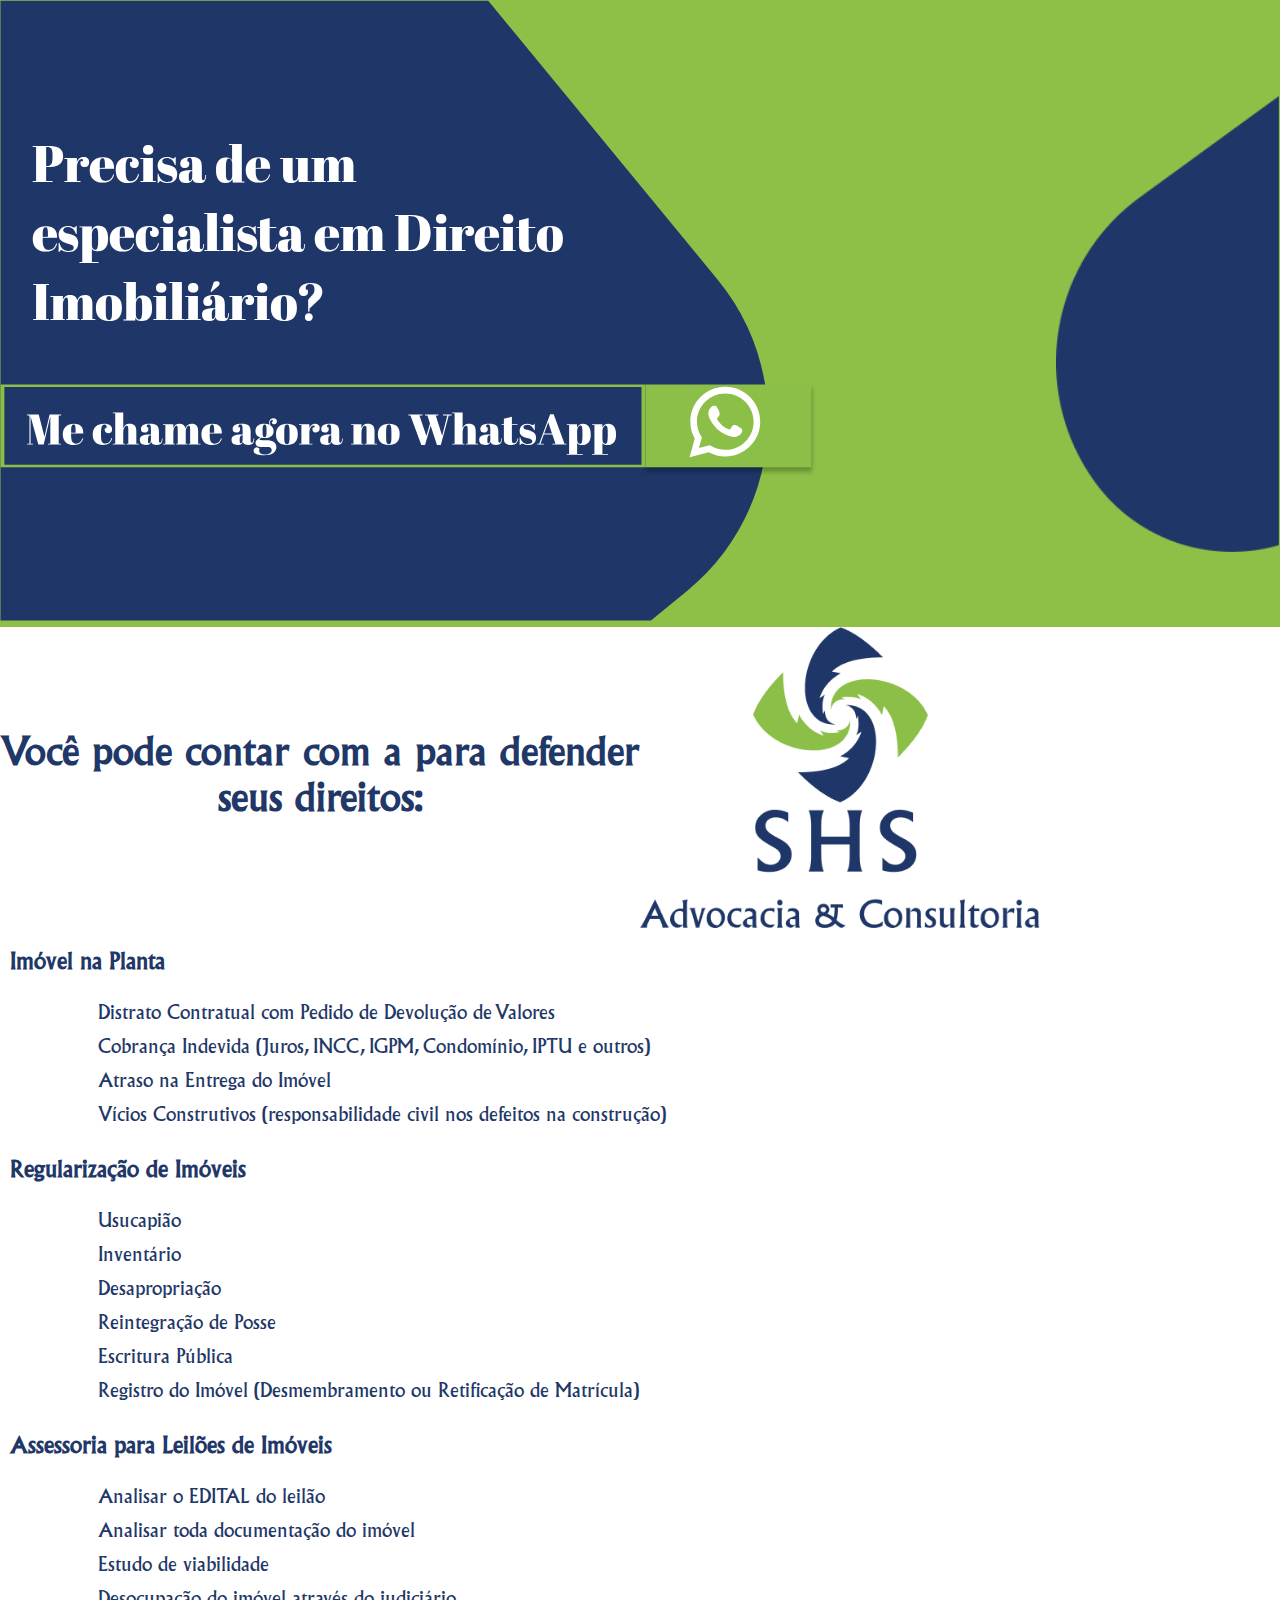
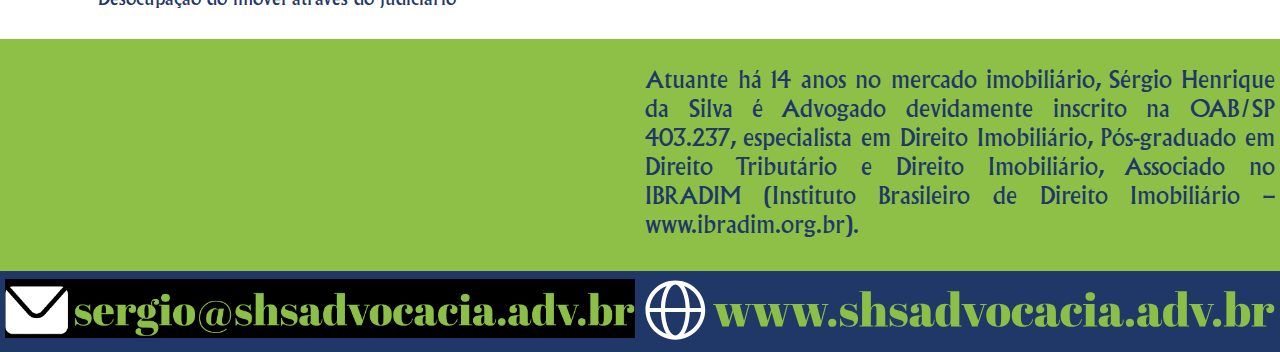
==== index.html @ df4e0ae2 "- colocando header vetorizado" ====
<!DOCTYPE html>
<html>
 <head>
  <meta charset="utf-8">
  <title> SHS ADVOCACIA &</title>
  <link rel="stylesheet" href="css/style.css">
 </head>
 <body>
    
       
    <!-- Cabeçalho Inicial  -->
    <div class="grid-container">

        <div class="header-top"></div>
        <div class="header-whatsapp"><a href='https://api.whatsapp.com/send?phone=5511972266100'> <img src="images/Zap-Completo.svg"></a></div>
        <div class="header-azul-esquerda"><img src="images/vec-azul-esquerda.svg"></div>
        
        <div class="header-azul-direita">
            <img src="images/azul-direita.png"></div> 
        <div class="text-header">Precisa de um
            especialista em
            Direito Imobiliário?</div>
        
    <!-- Titulo após cabeçalho inicial -->
        <div class="text-middle-heading">
            <h2 id="subtitle">Você pode contar com a para defender seus direitos:</h2>
        </div>

        <div class="logo-middle">        
            <img src="images\shs - logo vetorizada_Prancheta 1.png" alt="Ilustração logo" max-width="auto"  style="float:right"> 
        </div>

    <!-- Lista de Itens de Atendimento -->
        <div class="list-items">
                
            <h3>Imóvel na Planta</h3>
            <ul>
                <li> Distrato Contratual com Pedido de Devolução de Valores</li>
                <li>Cobrança Indevida (Juros, INCC, IGPM, Condomínio, IPTU e outros)</li>
                <li>Atraso na Entrega do Imóvel</li>
                <li>Vícios Construtivos (responsabilidade civil nos defeitos na construção)</li>
            </ul>
            
            <h3>Regularização de Imóveis</h3>
            <ul>
                <li>Usucapião</li>
                <li>Inventário</li>
                <li>Desapropriação</li>
                <li>Reintegração de Posse</li>
                <li>Escritura Pública</li>
                <li>Registro do Imóvel (Desmembramento ou Retificação de Matrícula)</li>
            </ul>
            <h3>Assessoria para Leilões de Imóveis</h3>
            <ul>
                <li>Analisar o EDITAL do leilão</li>
                <li>Analisar toda documentação do imóvel</li>
                <li>Estudo de viabilidade </li>
                <li>Desocupação do imóvel através do judiciário</li>        
            </ul>
        </div>

    <!-- Sobre o Advogado -->
        <div class="Bottom"></div>
            <div class="Bottom-image"> </div>
            <div class="Bottom-text"> <p id="hist">Atuante há 14 anos no mercado imobiliário, Sérgio Henrique da Silva é Advogado devidamente inscrito na OAB/SP 403.237, 
                especialista em Direito Imobiliário, Pós-graduado em Direito Tributário e Direito Imobiliário, Associado no IBRADIM 
                (Instituto Brasileiro de Direito Imobiliário – www.ibradim.org.br).</p>
            </div>
    <!-- Rodapé -->
        <div class="footer"></div>
        <div class="email"> <a href="mailto:sergio@shsadvocacia.adv.br">
            <img src="images/email.png" width="10px">
        </div></a>
        <div class="site"><a href="https://www.shsadvocacia.adv.br/">
            <img src="images/site.svg" >
        </div></a>
      </div>

</body>
</html>
---- css/style.css ----
@font-face {
  font-family: ALBERTUS;
  src: url(fonts/ALBERTUS-MT-STD.OTF);
}

@font-face {
  font-family: ABRIL;
  src: url(fonts/ABRILFATFACE-REGULAR.OTF);
}

body{
   font-family: ALBERTUS, ABRIL;
   margin: auto; 
    
}

#subtitle{
  flex-direction: row;
  text-align: center;
}

/* Configurações dos grids */

.grid-container {
    display: grid;
    grid-template-columns: 1fr 1fr 1fr 1fr;
    grid-template-rows:  fit-content(100%) fit-content(100%) 1fr fit-content(100%) 0.1fr;
    gap: 0px 0px;
}

/* Configurações Cabeçalho Inicial */
.header-top{
  grid-area: 1 / 1 / 2 / 5;
  background: rgb(142,192,72);
}
.header-azul-esquerda{
  grid-area: 1 / 1 / 2 / 4;
   width: 80%;;
}
.header-whatsapp{
  grid-area: 1 / 1 / 2 / 4;
  z-index: 1;
  padding-top: 40%; 
  width: 85%;
  

}
.header-azul-direita{
  grid-area: 1 / 4 / 2 / 5;
  width: 70%;
  padding-top: 30%;
  padding-left: 30%;
  
}

.text-header{ 
  grid-area: 1 / 1 / 2 / 3;
  align-items: top;
  padding-top:20%;
  padding-left:5%;
  width: 85%;
  display: grid;
  font-family: ABRIL;
  color:rgb(255, 255, 255);
  font-size: 4vw;
}

/* Inicio da parte central: Titulo e Logo */
.text-middle-heading{ 
  grid-area: 2 / 1 / 3 / 3;
  align-items: center;
  display: grid;
  color:rgb(31,56,104);
  font-size: 2vw;
}

.logo-middle{
  grid-area: 2 / 3 / 3 / 5;
  align-items: center;
  display: grid;
  justify-content: flex-end;
  width: 400px;
  }

/* Lista de Items  */
.list-items{
  grid-area:3 / 1 / 3 / 5;
  padding-left: 10px;
  color:rgb(31,56,104);
  font-size: 1.5vw;
}

 /*Colocando a logo como marcador */
 li {
  background: url(images/icon.svg) no-repeat left top;
  padding: 3px 0px 8px 10px;
  list-style: none;
  margin: 0;
  text-indent: 2em;

}

/* Parte sobre o advogado e foto  */
.Bottom{
  grid-area: 4 / 1 / 4 / 5;
  background: url(images/back-verde.svg); 
  background: rgb(142,192,72);
  max-width: 100%;
  height: auto;      
  -webkit-background-size: cover;
  -moz-background-size: cover;
  -o-background-size: cover;
  background-size: 100%;  
}
.Bottom-image {  
  grid-area: 4 / 1 / 4 /3;
  display: grid;
  background: url(images/foto-adv.jpg) no-repeat; 
  justify-content: center; 
  max-width: 100%;
  height:100%;      
  -webkit-background-size: contain;
  -moz-background-size: contain;
  -o-background-size: contain;
  background-size: contain;
  background-position: center;
}
.Bottom-text {
  grid-area: 4 / 3 / 4  / 5;
  padding: 5px; 
  font-size: 1.5rem;
  color:rgb(31,56,104);
  text-align:justify;
}
 /*Link para email e site */
 .footer{
    grid-area: 5 / 1 / 6 / 5;
    background:rgb(31,56,104);
 }

.email { 
  grid-area: 5 / 1 / 6 / 3; 
  background: url(images/back-azul.svg); 
  background:rgb(31,56,104);
  max-width: 100%;
  height: auto;      
  -webkit-background-size: cover;
  -moz-background-size: cover;
  -o-background-size: cover;
  background-size: 100%; 
  display: grid;
  align-items: center;
  padding: 5px;
}
.site { 
  grid-area: 5 / 3 / 6 / 5; 
  background: url(images/back-azul.svg); 
  background:rgb(31,56,104);
  max-width: 100%;
  height: auto;      
  -webkit-background-size: cover;
  -moz-background-size: cover;
  -o-background-size: cover;
  background-size: 100%; 
  display: grid;
  align-items: center;
  padding: 5px;
}

/* Demais estilhos */
p{
  flex-direction: column;
}

img{
  flex-direction: column;
  width: 100%;
  height: auto;  
}

/* Alguns testes  */

#title{
text-align: center;
text-decoration: underline;
}
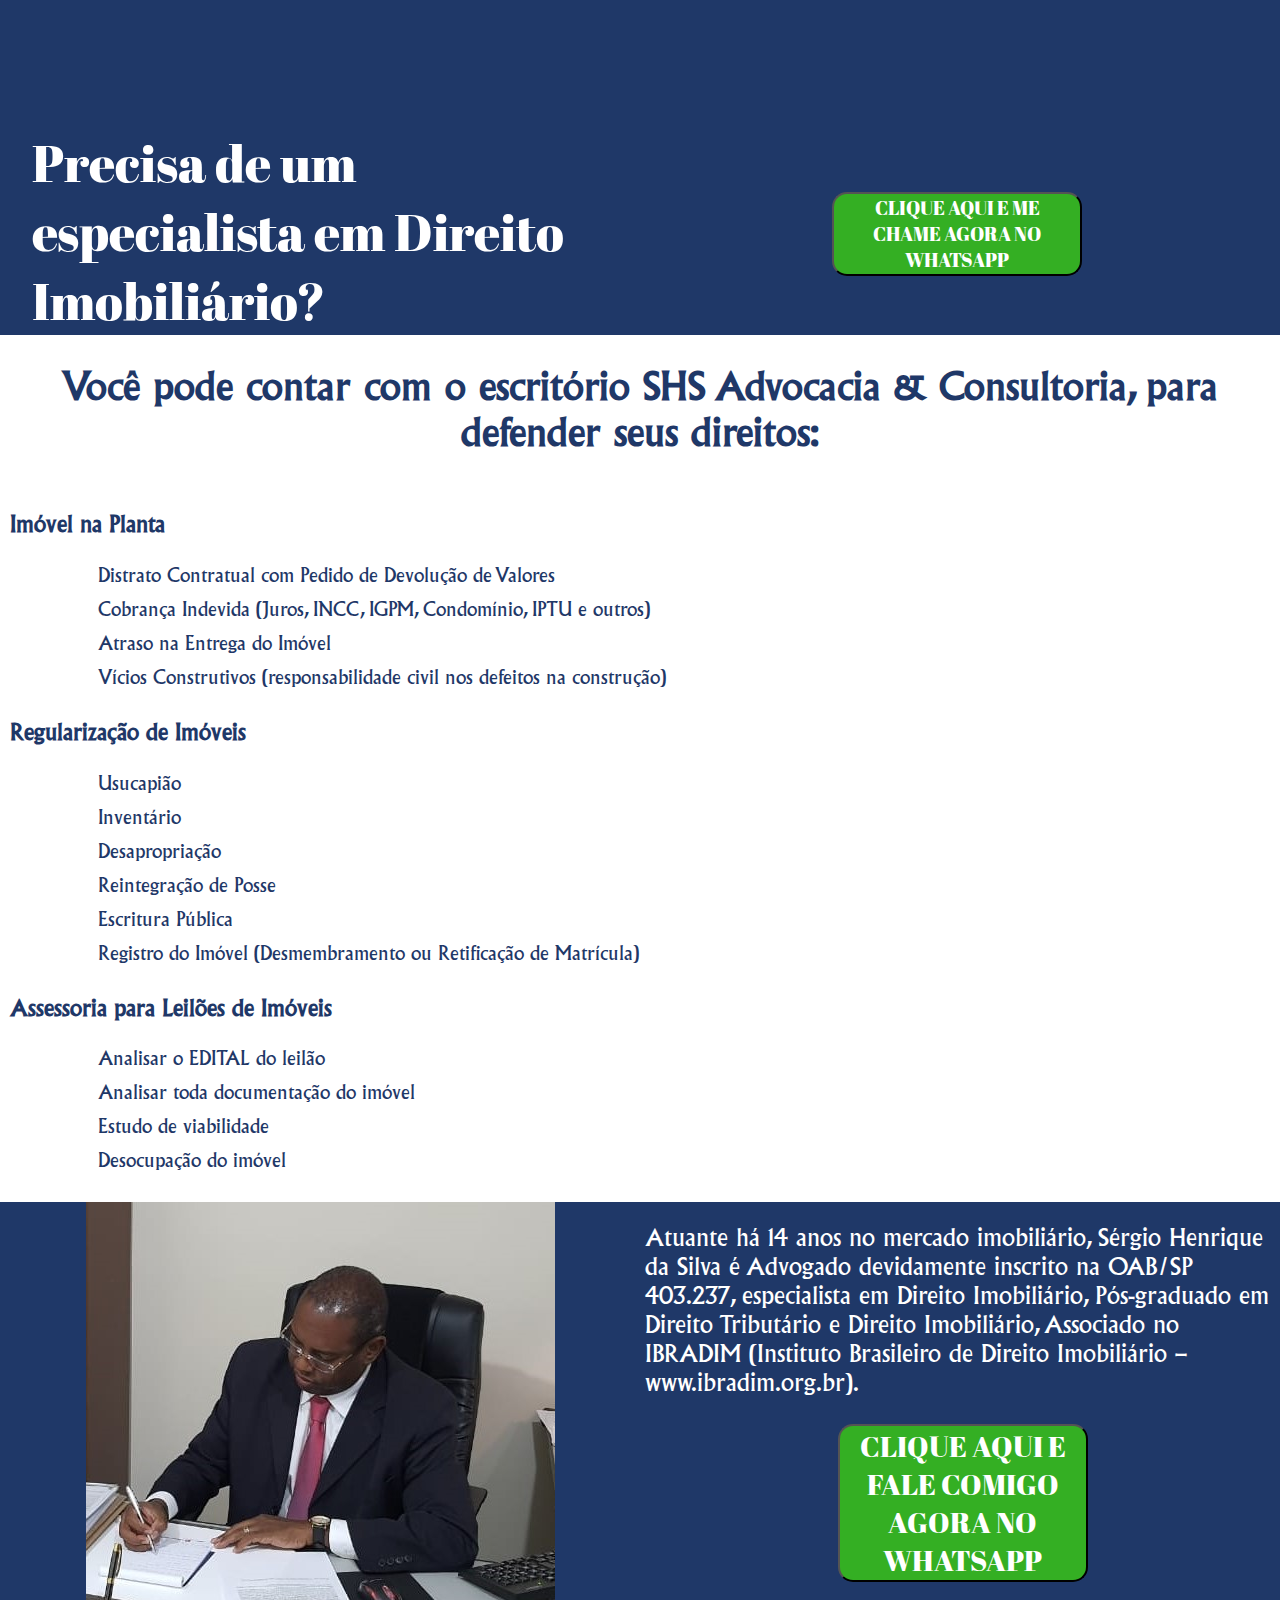
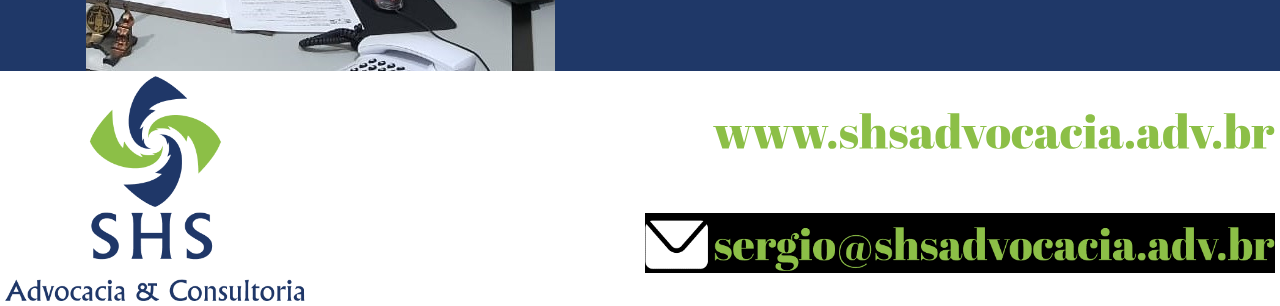
==== commit 4a131dd6: "- considerações cliente" ====
--- a/index.html
+++ b/index.html
@@ -12,22 +12,26 @@
     <div class="grid-container">
 
         <div class="header-top"></div>
-        <div class="header-whatsapp"><a href='https://api.whatsapp.com/send?phone=5511972266100'> <img src="images/Zap-Completo.svg"></a></div>
-        <div class="header-azul-esquerda"><img src="images/vec-azul-esquerda.svg"></div>
+        <div class="header-azul-direita"> 
+            <!-- <img src="images/Zap-Completo.svg"> -->
+            <button type="button" class="button" id="botaoWhatsapp" onclick="location.href='https://api.whatsapp.com/send?phone=5511972266100'"> 
+                CLIQUE AQUI E ME CHAME AGORA NO WHATSAPP </button>          
+        </div>
+        <!-- <div class="header-azul-esquerda"><img src="images/vec-azul-esquerda.svg"></div> -->
         
-        <div class="header-azul-direita">
-            <img src="images/azul-direita.png"></div> 
+        <!-- <div class="header-azul-direita">
+            <img src="images/azul-direita.png"></div>  -->
         <div class="text-header">Precisa de um
             especialista em
             Direito Imobiliário?</div>
         
     <!-- Titulo após cabeçalho inicial -->
         <div class="text-middle-heading">
-            <h2 id="subtitle">Você pode contar com a para defender seus direitos:</h2>
+            <h2 id="subtitle">Você pode contar com o escritório SHS Advocacia & Consultoria, para defender seus direitos: </h2>
         </div>
 
         <div class="logo-middle">        
-            <img src="images\shs - logo vetorizada_Prancheta 1.png" alt="Ilustração logo" max-width="auto"  style="float:right"> 
+            <!-- <img src="images\shs - logo vetorizada_Prancheta 1.png" alt="Ilustração logo" max-width="auto"  style="float:right">  -->
         </div>
 
     <!-- Lista de Itens de Atendimento -->
@@ -55,26 +59,35 @@
                 <li>Analisar o EDITAL do leilão</li>
                 <li>Analisar toda documentação do imóvel</li>
                 <li>Estudo de viabilidade </li>
-                <li>Desocupação do imóvel através do judiciário</li>        
+                <li>Desocupação do imóvel</li>        
             </ul>
         </div>
 
     <!-- Sobre o Advogado -->
         <div class="Bottom"></div>
-            <div class="Bottom-image"> </div>
+            <div class="Bottom-image"> <img src="images/foto-adv.jpg"></div>
+                
             <div class="Bottom-text"> <p id="hist">Atuante há 14 anos no mercado imobiliário, Sérgio Henrique da Silva é Advogado devidamente inscrito na OAB/SP 403.237, 
                 especialista em Direito Imobiliário, Pós-graduado em Direito Tributário e Direito Imobiliário, Associado no IBRADIM 
                 (Instituto Brasileiro de Direito Imobiliário – www.ibradim.org.br).</p>
+                <button type="button" class="button" id="botaoWhatsapp2" onclick="location.href='https://api.whatsapp.com/send?phone=5511972266100'"> 
+                    CLIQUE AQUI E FALE COMIGO AGORA NO WHATSAPP </button> 
+            
             </div>
     <!-- Rodapé -->
         <div class="footer"></div>
-        <div class="email"> <a href="mailto:sergio@shsadvocacia.adv.br">
-            <img src="images/email.png" width="10px">
-        </div></a>
+        <div class="email"> <img src="images\shs - logo vetorizada_Prancheta 1.png" alt="Ilustração logo" max-width="200px"  style="float:right"> 
+        </div>
         <div class="site"><a href="https://www.shsadvocacia.adv.br/">
-            <img src="images/site.svg" >
-        </div></a>
+            <img src="images/site.svg" backgroud="rgb(0,0,0)" ></a>
+            <a href="mailto:sergio@shsadvocacia.adv.br">
+                <img src="images/email.png" width="10px">
+            </div></a> 
+        </div>
       </div>
 
 </body>
 </html>
+<!-- <div class="email"> <a href="mailto:sergio@shsadvocacia.adv.br">
+    <img src="images/email.png" width="10px">
+</div></a> -->--- a/css/style.css
+++ b/css/style.css
@@ -31,7 +31,7 @@
 /* Configurações Cabeçalho Inicial */
 .header-top{
   grid-area: 1 / 1 / 2 / 5;
-  background: rgb(142,192,72);
+  background: rgb(31,56,104);
 }
 .header-azul-esquerda{
   grid-area: 1 / 1 / 2 / 4;
@@ -42,11 +42,11 @@
   z-index: 1;
   padding-top: 40%; 
   width: 85%;
-  
-
-}
+
+}
+
 .header-azul-direita{
-  grid-area: 1 / 4 / 2 / 5;
+  grid-area: 1 / 3 / 2 / 5;
   width: 70%;
   padding-top: 30%;
   padding-left: 30%;
@@ -67,20 +67,20 @@
 
 /* Inicio da parte central: Titulo e Logo */
 .text-middle-heading{ 
-  grid-area: 2 / 1 / 3 / 3;
+  grid-area: 2 / 1 / 3 / 5;
   align-items: center;
   display: grid;
   color:rgb(31,56,104);
   font-size: 2vw;
 }
 
-.logo-middle{
+/* .logo-middle{
   grid-area: 2 / 3 / 3 / 5;
   align-items: center;
   display: grid;
   justify-content: flex-end;
   width: 400px;
-  }
+  } */
 
 /* Lista de Items  */
 .list-items{
@@ -103,8 +103,8 @@
 /* Parte sobre o advogado e foto  */
 .Bottom{
   grid-area: 4 / 1 / 4 / 5;
-  background: url(images/back-verde.svg); 
-  background: rgb(142,192,72);
+  /* background: url(images/back-verde.svg);  */
+  background: rgb(31,56,104);
   max-width: 100%;
   height: auto;      
   -webkit-background-size: cover;
@@ -113,35 +113,50 @@
   background-size: 100%;  
 }
 .Bottom-image {  
-  grid-area: 4 / 1 / 4 /3;
-  display: grid;
-  background: url(images/foto-adv.jpg) no-repeat; 
-  justify-content: center; 
+  grid-area: 4 / 1 / 4 / 3;
+  display: grid;
+  /* background: url(images/foto-adv.jpg) no-repeat;  */
+  justify-content: center;
+  align-items: center; 
   max-width: 100%;
   height:100%;      
-  -webkit-background-size: contain;
+  /* -webkit-background-size: contain;
   -moz-background-size: contain;
   -o-background-size: contain;
   background-size: contain;
-  background-position: center;
+  background-position: center; */
 }
 .Bottom-text {
   grid-area: 4 / 3 / 4  / 5;
-  padding: 5px; 
+  padding-left: 5px; 
   font-size: 1.5rem;
-  color:rgb(31,56,104);
-  text-align:justify;
+  color:rgb(255, 255, 255);
+  text-align:center;
 }
  /*Link para email e site */
  .footer{
     grid-area: 5 / 1 / 6 / 5;
-    background:rgb(31,56,104);
+    background:rgb(255,255,255);
  }
 
 .email { 
   grid-area: 5 / 1 / 6 / 3; 
   background: url(images/back-azul.svg); 
-  background:rgb(31,56,104);
+  background:rgb(255, 255, 255);
+  width: 300px;
+  height: auto;      
+  -webkit-background-size: cover;
+  -moz-background-size: cover;
+  -o-background-size: cover;
+  background-size: 100%; 
+  display: grid;
+  align-items: center;
+  padding: 5px;
+}
+.site { 
+  grid-area: 5 / 3 / 6 / 5; 
+  background: url(images/back-azul.svg); 
+  background:rgb(255, 255, 255);
   max-width: 100%;
   height: auto;      
   -webkit-background-size: cover;
@@ -152,24 +167,11 @@
   align-items: center;
   padding: 5px;
 }
-.site { 
-  grid-area: 5 / 3 / 6 / 5; 
-  background: url(images/back-azul.svg); 
-  background:rgb(31,56,104);
-  max-width: 100%;
-  height: auto;      
-  -webkit-background-size: cover;
-  -moz-background-size: cover;
-  -o-background-size: cover;
-  background-size: 100%; 
-  display: grid;
-  align-items: center;
-  padding: 5px;
-}
 
 /* Demais estilhos */
 p{
   flex-direction: column;
+  text-align:left;
 }
 
 img{
@@ -178,6 +180,34 @@
   height: auto;  
 }
 
+#botaoWhatsapp{
+  background-color: rgb(52,175,35);
+  color: white;
+  border-radius: 15px;
+  width: 250px;
+  font-family: ABRIL;
+  font-size: larger;
+}
+
+.botaoWhatsapp:hover {
+  box-shadow: 0 12px 16px 0 rgba(0,0,0,0.24), 0 17px 50px 0 rgba(0,0,0,0.19);
+}
+
+#botaoWhatsapp2{
+  background-color: rgb(52,175,35);
+  color: white;
+  border-radius: 15px;
+  width: 250px;
+  font-family: ABRIL;
+  font-size: larger;
+  align-items: center;
+  justify-content: center;
+
+}
+
+.botaoWhatsapp2:hover {
+  box-shadow: 0 12px 16px 0 rgba(0,0,0,0.24), 0 17px 50px 0 rgba(0,0,0,0.19);
+}
 /* Alguns testes  */
 
 #title{
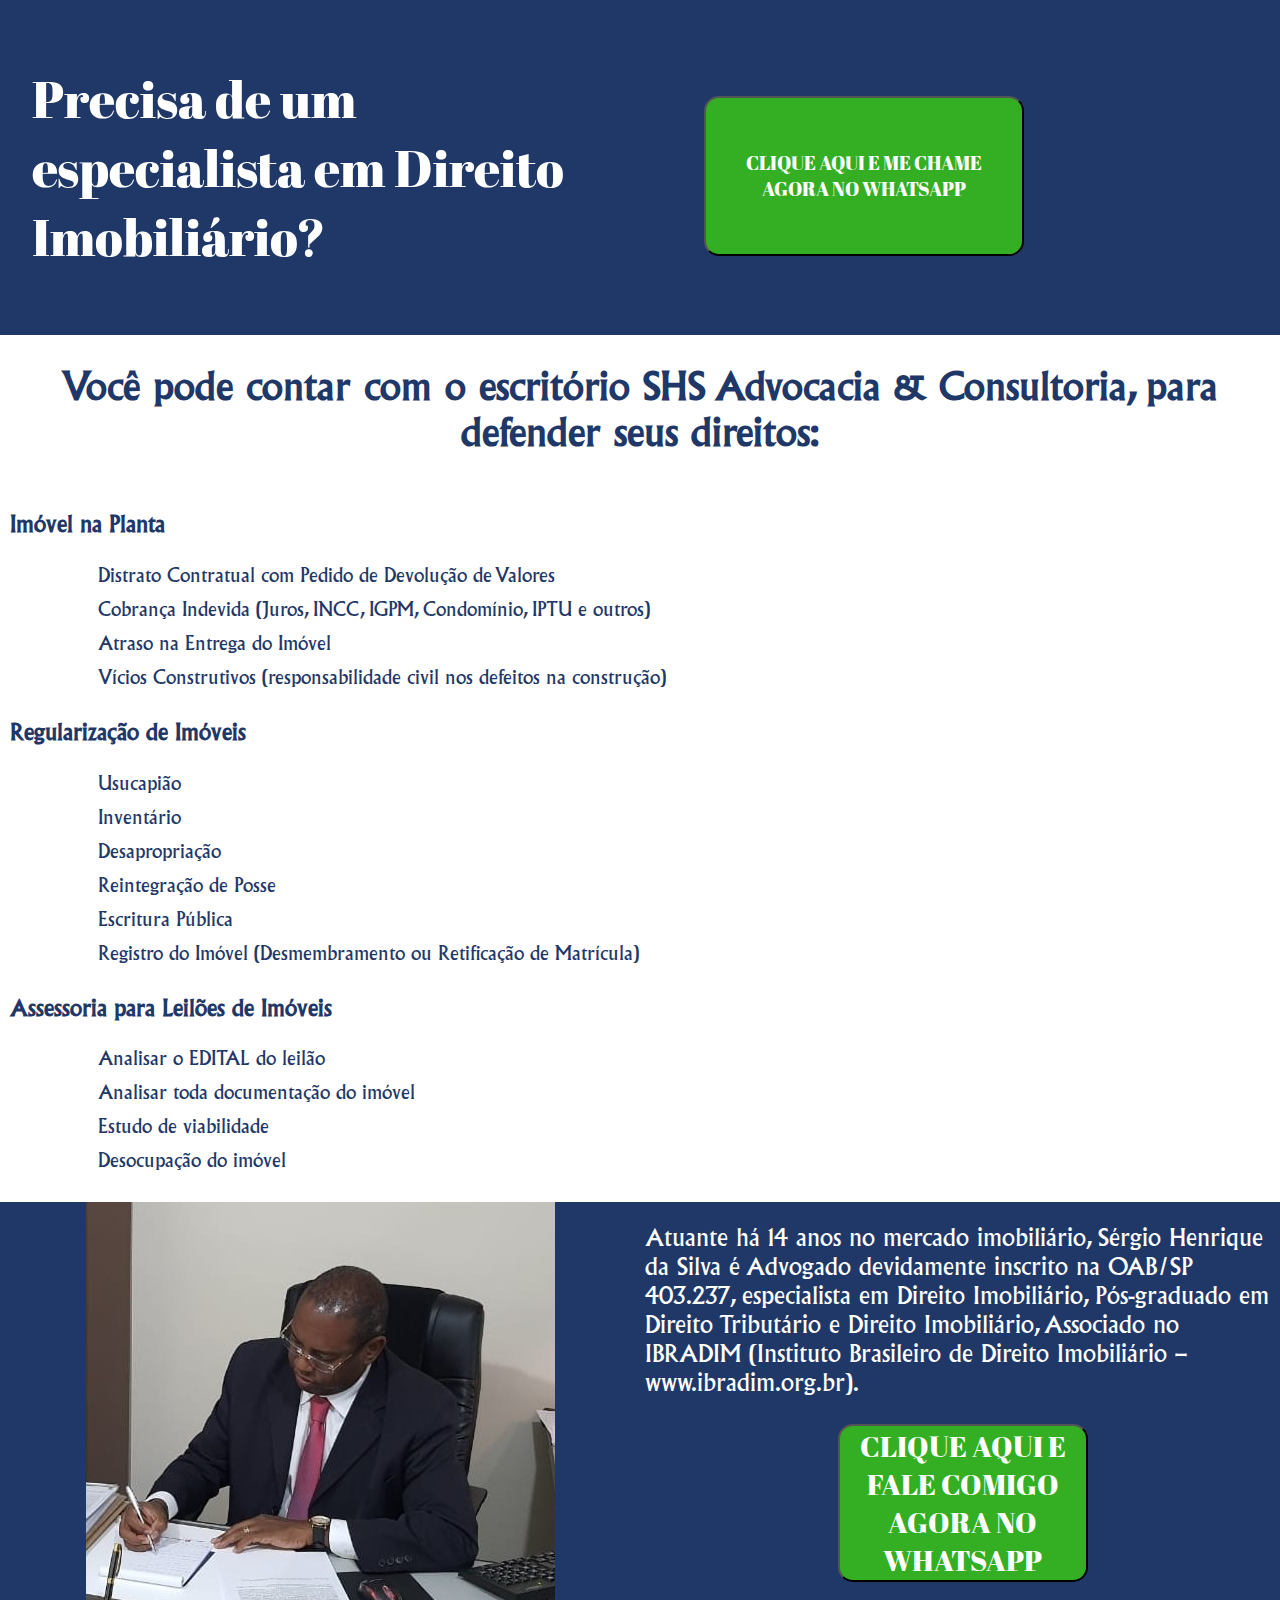
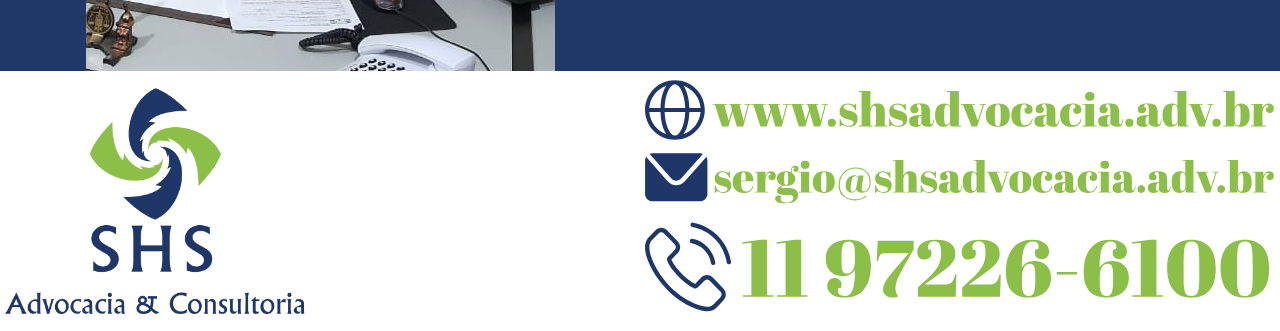
==== commit c2e85522: "- Alterações Finais Solicitação Cliente" ====
--- a/index.html
+++ b/index.html
@@ -81,13 +81,14 @@
         <div class="site"><a href="https://www.shsadvocacia.adv.br/">
             <img src="images/site.svg" backgroud="rgb(0,0,0)" ></a>
             <a href="mailto:sergio@shsadvocacia.adv.br">
-                <img src="images/email.png" width="10px">
-            </div></a> 
+                <img src="images/email.svg" width="10px">
+            </a>
+            <a href="https://api.whatsapp.com/send?phone=5511972266100">
+                <img src="images/telefone.svg" width="20px">
+            </a>  
+            </div>
         </div>
       </div>
 
 </body>
 </html>
-<!-- <div class="email"> <a href="mailto:sergio@shsadvocacia.adv.br">
-    <img src="images/email.png" width="10px">
-</div></a> -->--- a/css/style.css
+++ b/css/style.css
@@ -48,16 +48,18 @@
 .header-azul-direita{
   grid-area: 1 / 3 / 2 / 5;
   width: 70%;
-  padding-top: 30%;
-  padding-left: 30%;
+  padding-top: 15%;
+  padding-left: 10%;
+  /* padding-bottom: 15%; */
   
 }
 
 .text-header{ 
   grid-area: 1 / 1 / 2 / 3;
   align-items: top;
-  padding-top:20%;
+  padding-top:10%;
   padding-left:5%;
+  padding-bottom: 10%;
   width: 85%;
   display: grid;
   font-family: ABRIL;
@@ -184,7 +186,9 @@
   background-color: rgb(52,175,35);
   color: white;
   border-radius: 15px;
-  width: 250px;
+  /* size: 20rem; */
+  width: 20rem;
+  height: 10rem;
   font-family: ABRIL;
   font-size: larger;
 }
@@ -196,6 +200,7 @@
 #botaoWhatsapp2{
   background-color: rgb(52,175,35);
   color: white;
+  size: 200px;
   border-radius: 15px;
   width: 250px;
   font-family: ABRIL;
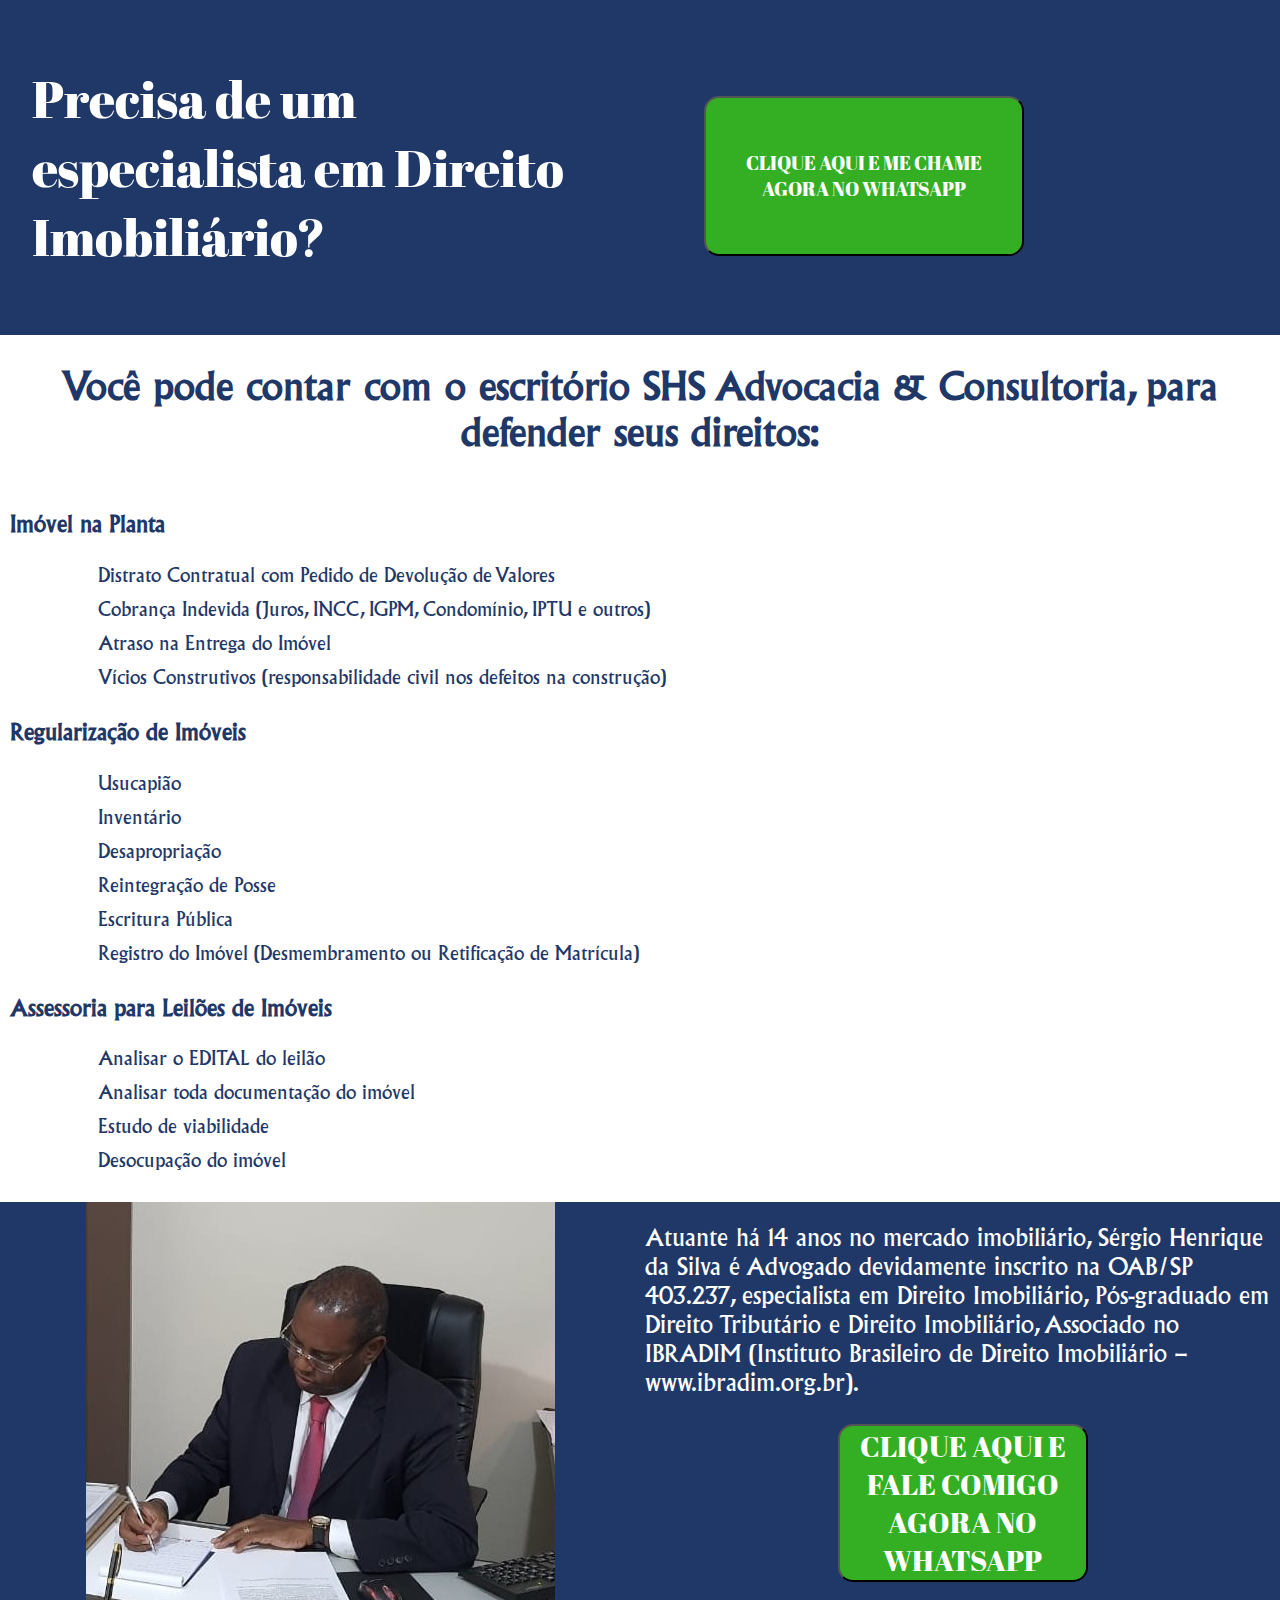
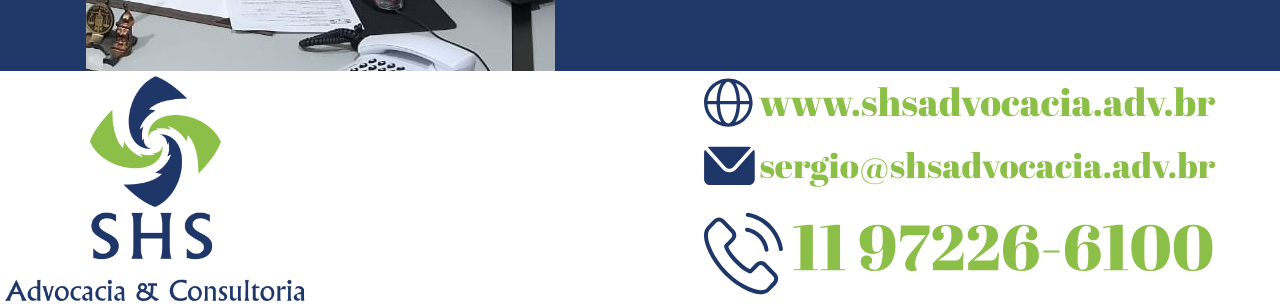
==== commit ba39fbc4: "- tamanho telefone" ====
--- a/index.html
+++ b/index.html
@@ -84,7 +84,7 @@
                 <img src="images/email.svg" width="10px">
             </a>
             <a href="https://api.whatsapp.com/send?phone=5511972266100">
-                <img src="images/telefone.svg" width="20px">
+                <img  src="images/telefone.svg">
             </a>  
             </div>
         </div>
--- a/css/style.css
+++ b/css/style.css
@@ -159,15 +159,16 @@
   grid-area: 5 / 3 / 6 / 5; 
   background: url(images/back-azul.svg); 
   background:rgb(255, 255, 255);
+  width: 80%;
   max-width: 100%;
   height: auto;      
   -webkit-background-size: cover;
   -moz-background-size: cover;
   -o-background-size: cover;
   background-size: 100%; 
-  display: grid;
-  align-items: center;
-  padding: 5px;
+    display: grid; 
+  align-items: center;
+  padding-left: 10%;
 }
 
 /* Demais estilhos */
@@ -210,6 +211,11 @@
 
 }
 
+#sizeBottom{
+
+  width: 20px;
+}
+
 .botaoWhatsapp2:hover {
   box-shadow: 0 12px 16px 0 rgba(0,0,0,0.24), 0 17px 50px 0 rgba(0,0,0,0.19);
 }
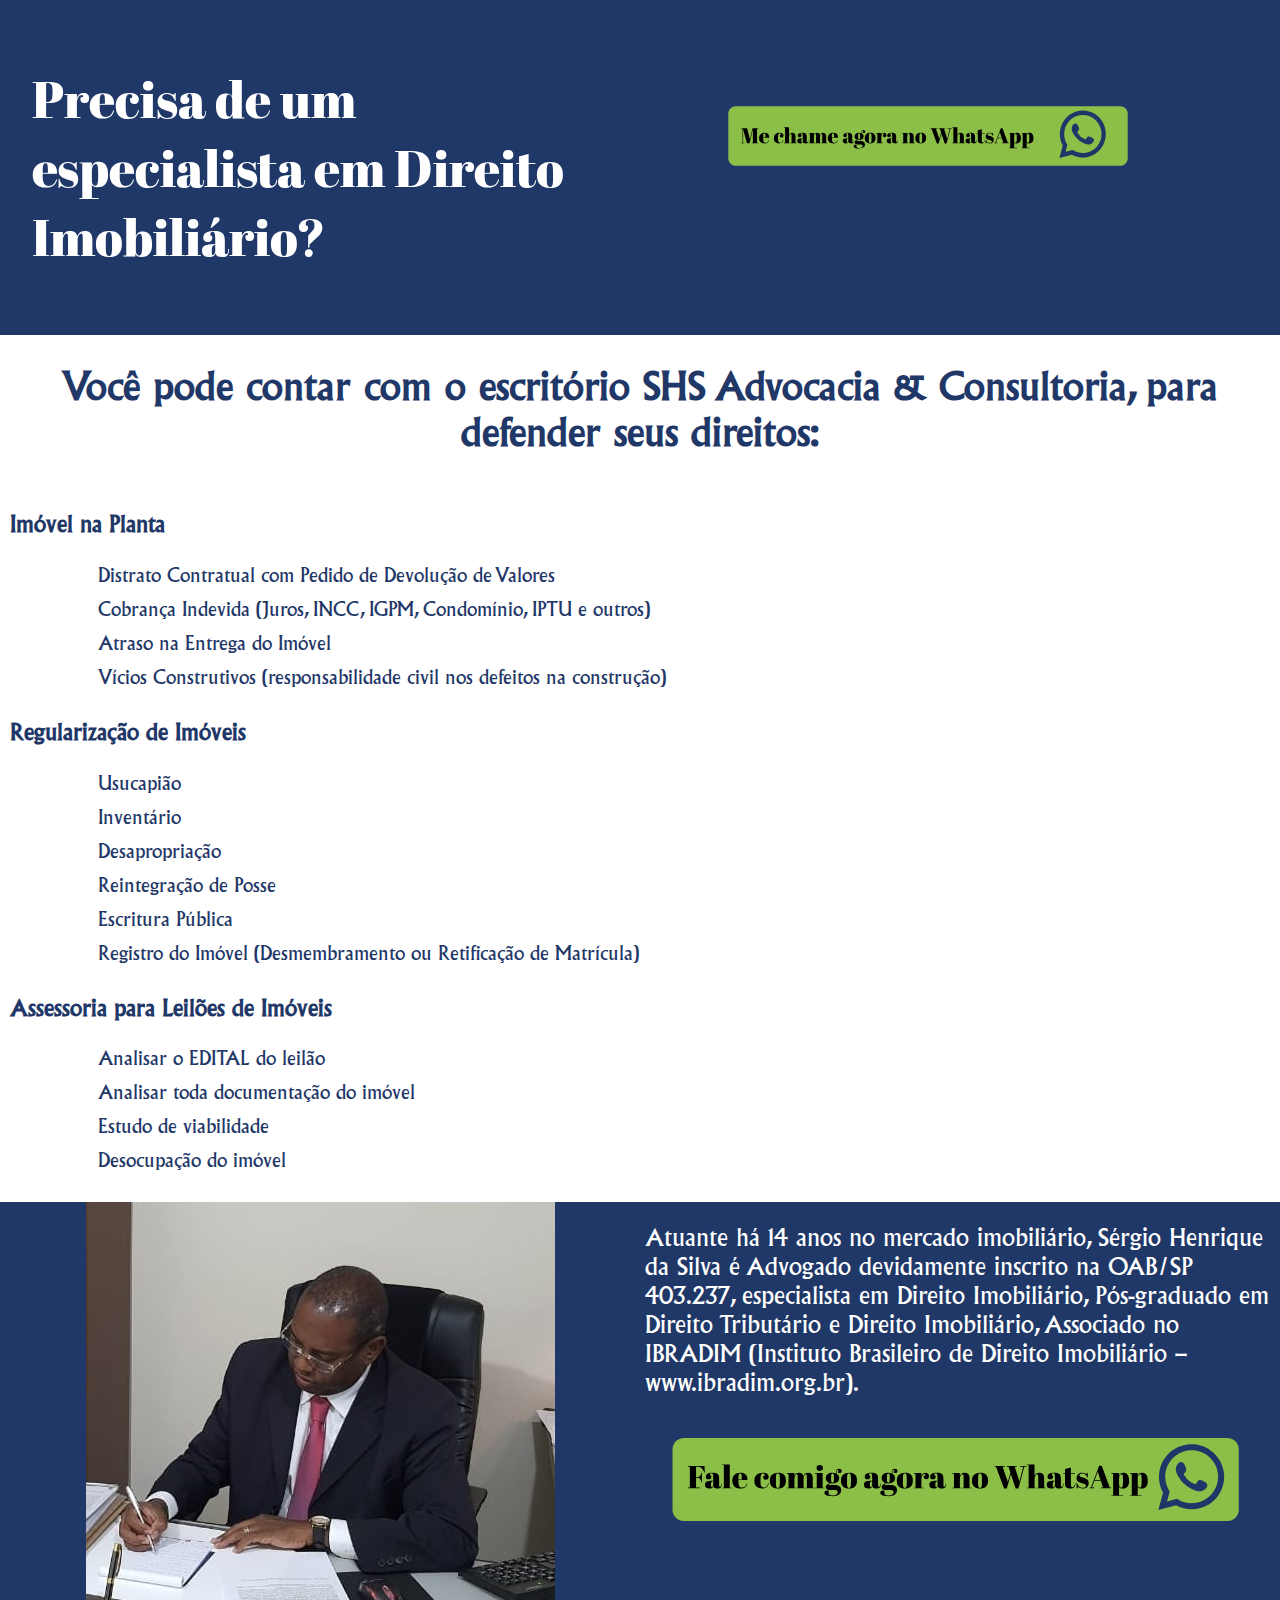
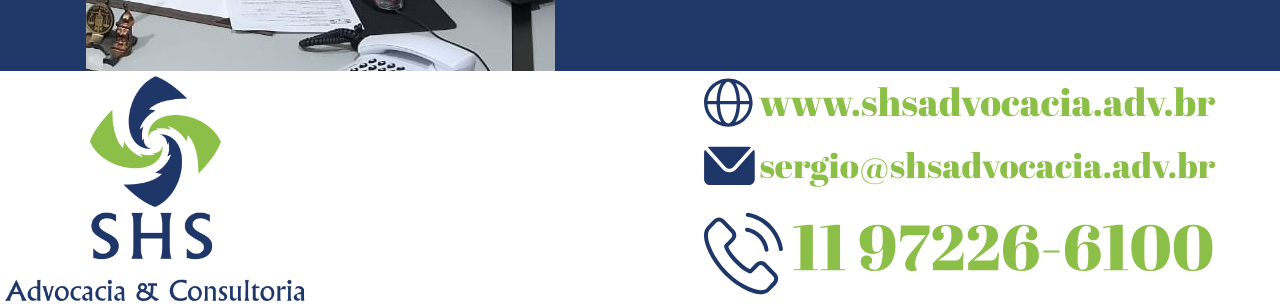
==== commit d84e1eb1: "- Atualizando botao whatsapp" ====
--- a/index.html
+++ b/index.html
@@ -14,8 +14,10 @@
         <div class="header-top"></div>
         <div class="header-azul-direita"> 
             <!-- <img src="images/Zap-Completo.svg"> -->
-            <button type="button" class="button" id="botaoWhatsapp" onclick="location.href='https://api.whatsapp.com/send?phone=5511972266100'"> 
-                CLIQUE AQUI E ME CHAME AGORA NO WHATSAPP </button>          
+            <!-- <button type="button" class="button" id="botaoWhatsapp" onclick="location.href='https://api.whatsapp.com/send?phone=5511972266100'"> 
+                CLIQUE AQUI E ME CHAME AGORA NO WHATSAPP </button>           -->
+                <a href="https://api.whatsapp.com/send?phone=5511972266100">
+                    <img  src="images/botao-whatsapp-superior.svg"> </a>
         </div>
         <!-- <div class="header-azul-esquerda"><img src="images/vec-azul-esquerda.svg"></div> -->
         
@@ -70,8 +72,10 @@
             <div class="Bottom-text"> <p id="hist">Atuante há 14 anos no mercado imobiliário, Sérgio Henrique da Silva é Advogado devidamente inscrito na OAB/SP 403.237, 
                 especialista em Direito Imobiliário, Pós-graduado em Direito Tributário e Direito Imobiliário, Associado no IBRADIM 
                 (Instituto Brasileiro de Direito Imobiliário – www.ibradim.org.br).</p>
-                <button type="button" class="button" id="botaoWhatsapp2" onclick="location.href='https://api.whatsapp.com/send?phone=5511972266100'"> 
-                    CLIQUE AQUI E FALE COMIGO AGORA NO WHATSAPP </button> 
+                <!-- <button type="button" class="button" id="botaoWhatsapp2" onclick="location.href='https://api.whatsapp.com/send?phone=5511972266100'"> 
+                    CLIQUE AQUI E FALE COMIGO AGORA NO WHATSAPP </button>  -->
+                    <a href="https://api.whatsapp.com/send?phone=5511972266100">
+                        <img  src="images/botao-whatsapp-inferior.svg"> </a>
             
             </div>
     <!-- Rodapé -->
--- a/css/style.css
+++ b/css/style.css
@@ -184,7 +184,7 @@
 }
 
 #botaoWhatsapp{
-  background-color: rgb(52,175,35);
+  background-color: #8CBF47;
   color: white;
   border-radius: 15px;
   /* size: 20rem; */
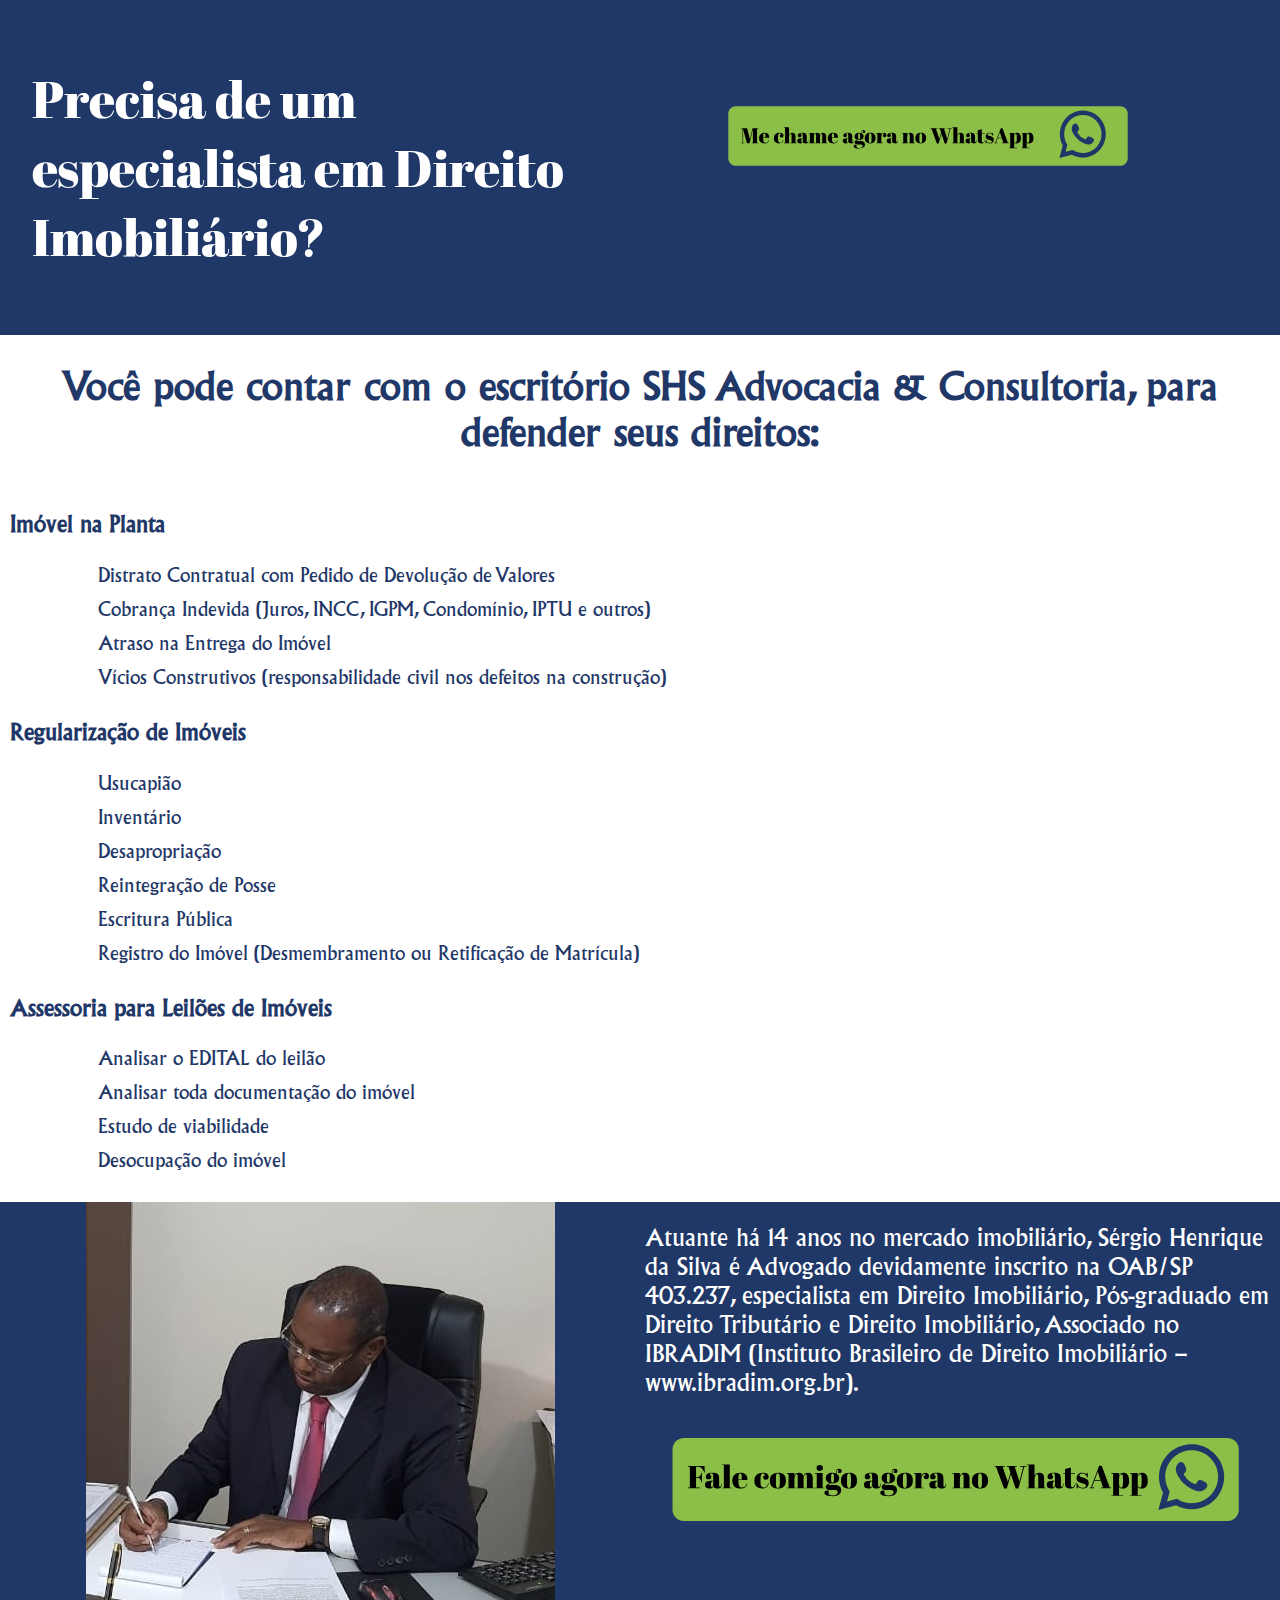
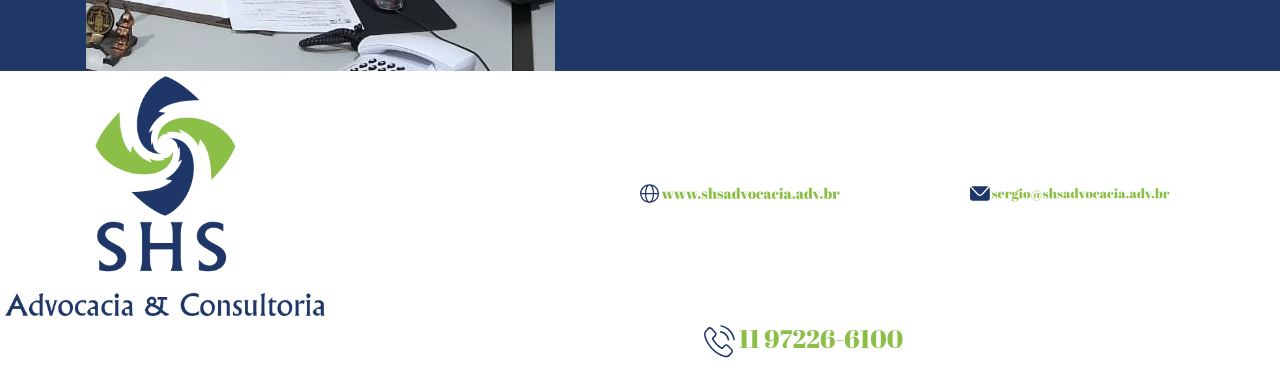
==== commit 015bdb23: "- teste infos" ====
--- a/index.html
+++ b/index.html
@@ -80,19 +80,30 @@
             </div>
     <!-- Rodapé -->
         <div class="footer"></div>
-        <div class="email"> <img src="images\shs - logo vetorizada_Prancheta 1.png" alt="Ilustração logo" max-width="200px"  style="float:right"> 
+        <div class="logo-footer"> <img  src="images\shs - logo vetorizada_Prancheta 1.png" alt="Ilustração logo" max-width="200px"  style="float:right"> 
         </div>
-        <div class="site"><a href="https://www.shsadvocacia.adv.br/">
-            <img src="images/site.svg" backgroud="rgb(0,0,0)" ></a>
-            <a href="mailto:sergio@shsadvocacia.adv.br">
-                <img src="images/email.svg" width="10px">
-            </a>
-            <a href="https://api.whatsapp.com/send?phone=5511972266100">
-                <img  src="images/telefone.svg">
-            </a>  
+            <div class="infos1"> <a href="https://www.shsadvocacia.adv.br/">
+                <img id="sizeBottom" src="images/site.svg" backgroud="rgb(0,0,0)" ></a>
+                
+                  
             </div>
-        </div>
-      </div>
+
+            <div class="infos3"> 
+                <a href="mailto:sergio@shsadvocacia.adv.br">
+                    <img id="sizeBottom" src="images/email.svg" width="10px">
+                </a>
+                  
+            </div>
+        
+            <div class="infos2">
+              
+                <a href="https://api.whatsapp.com/send?phone=5511972266100">
+                    <img id="sizeBottom"  src="images/telefone.svg">
+                </a>
+                
+            </div>
+        
+    </div>
 
 </body>
 </html>
--- a/css/style.css
+++ b/css/style.css
@@ -24,7 +24,7 @@
 .grid-container {
     display: grid;
     grid-template-columns: 1fr 1fr 1fr 1fr;
-    grid-template-rows:  fit-content(100%) fit-content(100%) 1fr fit-content(100%) 0.1fr;
+    grid-template-rows:  fit-content(100%) fit-content(100%) 1fr fit-content(100%) 0.1fr 0.1fr;
     gap: 0px 0px;
 }
 
@@ -141,11 +141,11 @@
     background:rgb(255,255,255);
  }
 
-.email { 
+ .logo-footer { 
   grid-area: 5 / 1 / 6 / 3; 
   background: url(images/back-azul.svg); 
   background:rgb(255, 255, 255);
-  width: 300px;
+  width: 50%;
   height: auto;      
   -webkit-background-size: cover;
   -moz-background-size: cover;
@@ -155,8 +155,8 @@
   align-items: center;
   padding: 5px;
 }
-.site { 
-  grid-area: 5 / 3 / 6 / 5; 
+.infos1{ 
+  grid-area: 5 / 3 / 6 / 4; 
   background: url(images/back-azul.svg); 
   background:rgb(255, 255, 255);
   width: 80%;
@@ -168,8 +168,41 @@
   background-size: 100%; 
     display: grid; 
   align-items: center;
+  /* padding-left: 10%; */
+}
+
+.infos3{ 
+  grid-area: 5 / 4 / 6 / 5; 
+  background: url(images/back-azul.svg); 
+  background:rgb(255, 255, 255);
+  width: 80%;
+  max-width: 100%;
+  height: auto;      
+  -webkit-background-size: cover;
+  -moz-background-size: cover;
+  -o-background-size: cover;
+  background-size: 100%; 
+    display: grid; 
+  align-items: center;
+  padding-left: 3%;
+}
+.infos2{ 
+  grid-area: 6 / 3 / 6  / 5; 
+  background: url(images/back-azul.svg); 
+  background:rgb(255, 255, 255);
+  width: 80%;
+  max-width: 100%;
+  height: auto;      
+  -webkit-background-size: cover;
+  -moz-background-size: cover;
+  -o-background-size: cover;
+  background-size: 100%; 
+    display: grid; 
+  align-items: center;
   padding-left: 10%;
 }
+
+
 
 /* Demais estilhos */
 p{
@@ -213,7 +246,7 @@
 
 #sizeBottom{
 
-  width: 20px;
+  width: 200px;
 }
 
 .botaoWhatsapp2:hover {
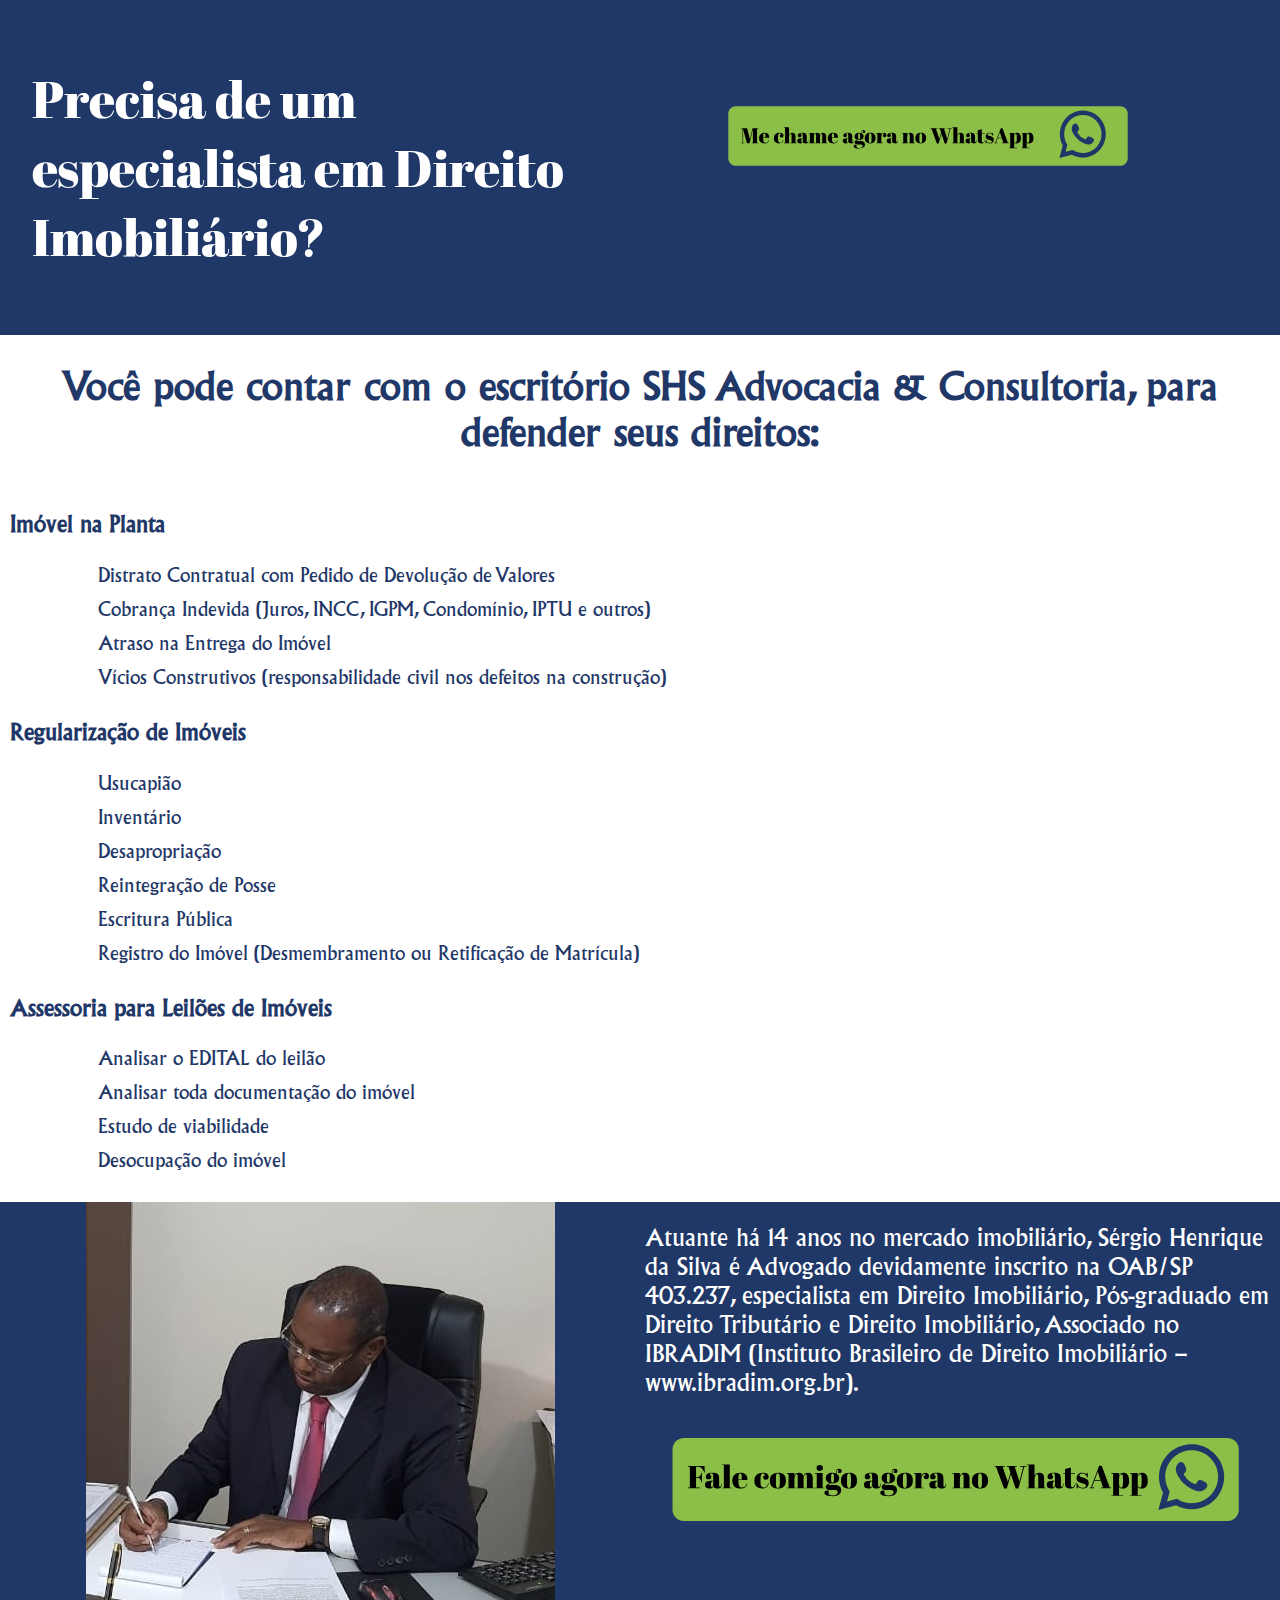
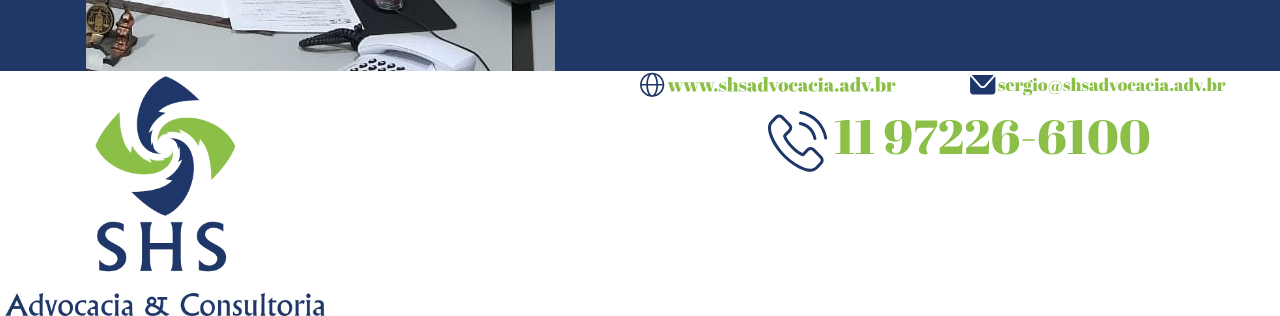
==== commit 6283bc05: "Retirando o id sizeBottom" ====
--- a/index.html
+++ b/index.html
@@ -83,14 +83,14 @@
         <div class="logo-footer"> <img  src="images\shs - logo vetorizada_Prancheta 1.png" alt="Ilustração logo" max-width="200px"  style="float:right"> 
         </div>
             <div class="infos1"> <a href="https://www.shsadvocacia.adv.br/">
-                <img id="sizeBottom" src="images/site.svg" backgroud="rgb(0,0,0)" ></a>
+                <img  src="images/site.svg" backgroud="rgb(0,0,0)" ></a>
                 
                   
             </div>
 
             <div class="infos3"> 
                 <a href="mailto:sergio@shsadvocacia.adv.br">
-                    <img id="sizeBottom" src="images/email.svg" width="10px">
+                    <img src="images/email.svg" width="10px">
                 </a>
                   
             </div>
@@ -98,7 +98,7 @@
             <div class="infos2">
               
                 <a href="https://api.whatsapp.com/send?phone=5511972266100">
-                    <img id="sizeBottom"  src="images/telefone.svg">
+                    <img  src="images/telefone.svg">
                 </a>
                 
             </div>
--- a/css/style.css
+++ b/css/style.css
@@ -142,7 +142,7 @@
  }
 
  .logo-footer { 
-  grid-area: 5 / 1 / 6 / 3; 
+  grid-area: 5 / 1 / 7 / 3; 
   background: url(images/back-azul.svg); 
   background:rgb(255, 255, 255);
   width: 50%;
@@ -190,7 +190,7 @@
   grid-area: 6 / 3 / 6  / 5; 
   background: url(images/back-azul.svg); 
   background:rgb(255, 255, 255);
-  width: 80%;
+  width: 60%;
   max-width: 100%;
   height: auto;      
   -webkit-background-size: cover;
@@ -199,7 +199,7 @@
   background-size: 100%; 
     display: grid; 
   align-items: center;
-  padding-left: 10%;
+  padding-left: 20%;
 }
 
 
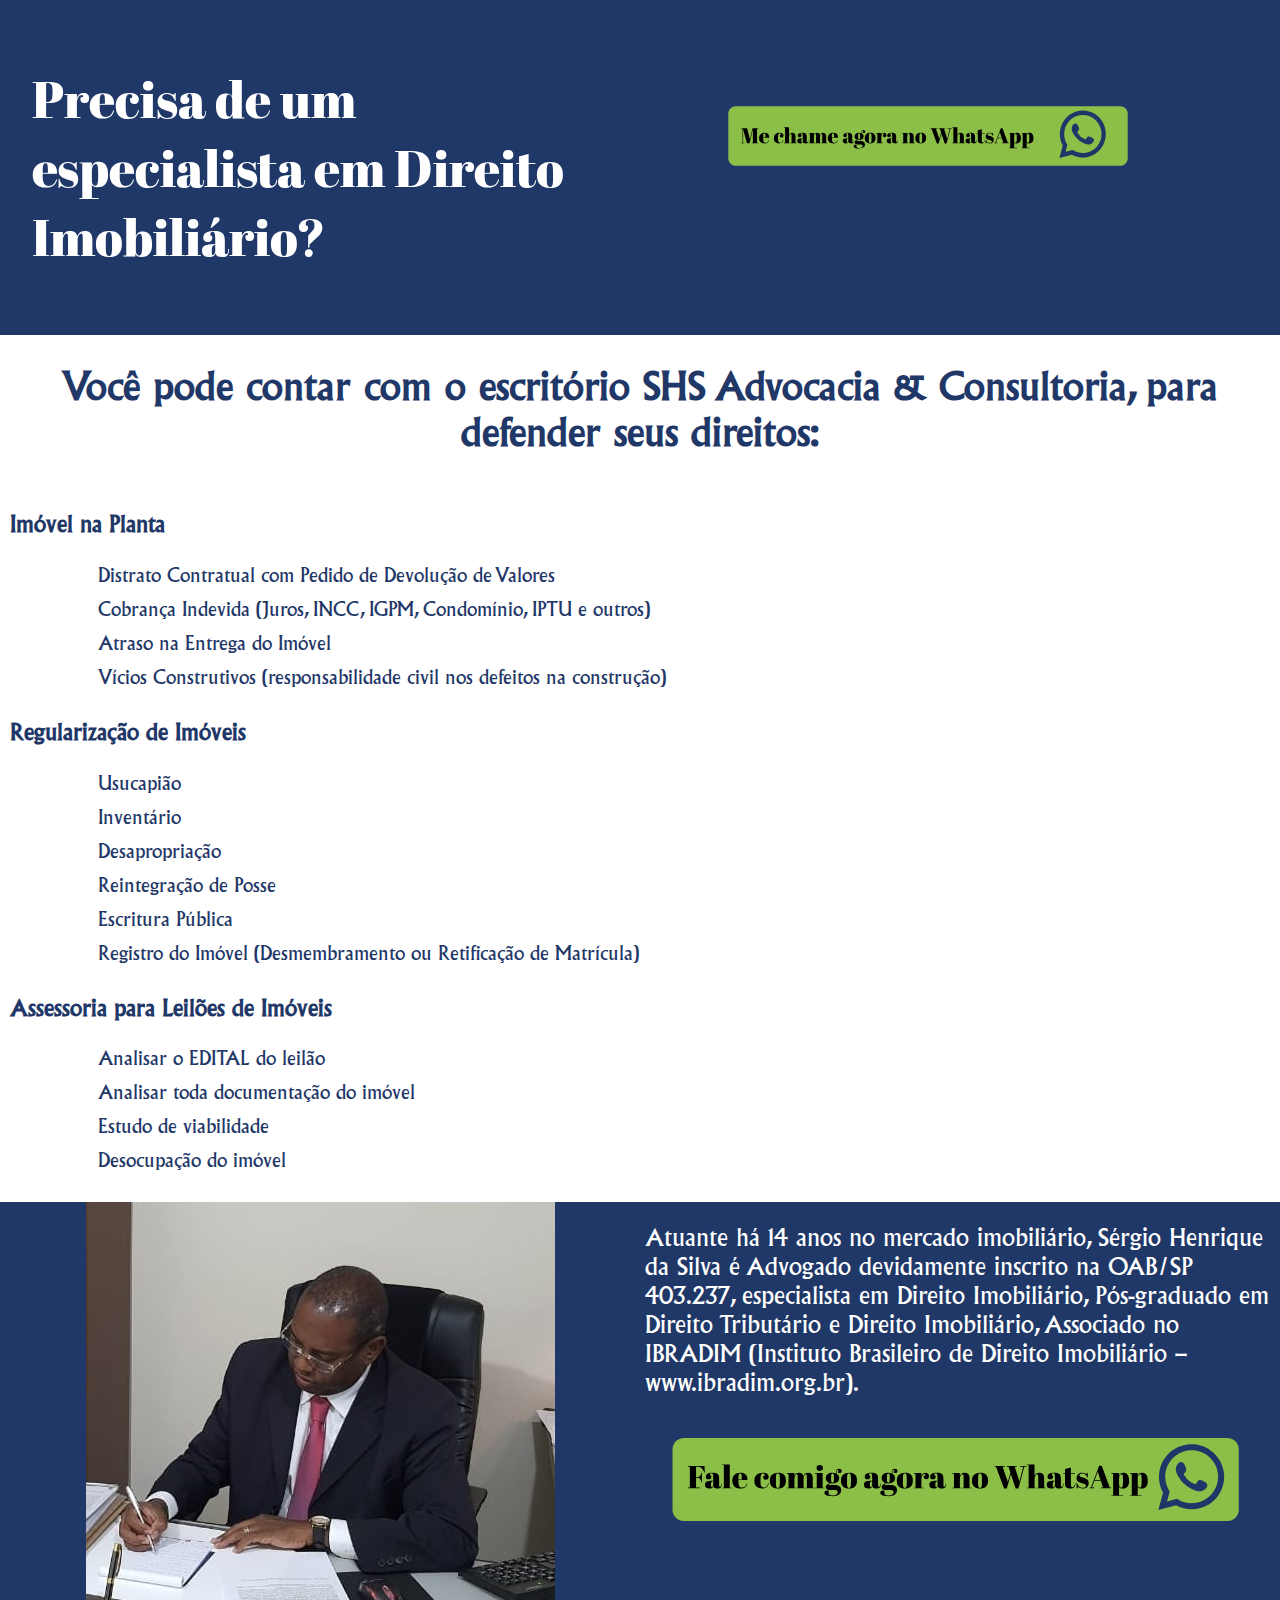
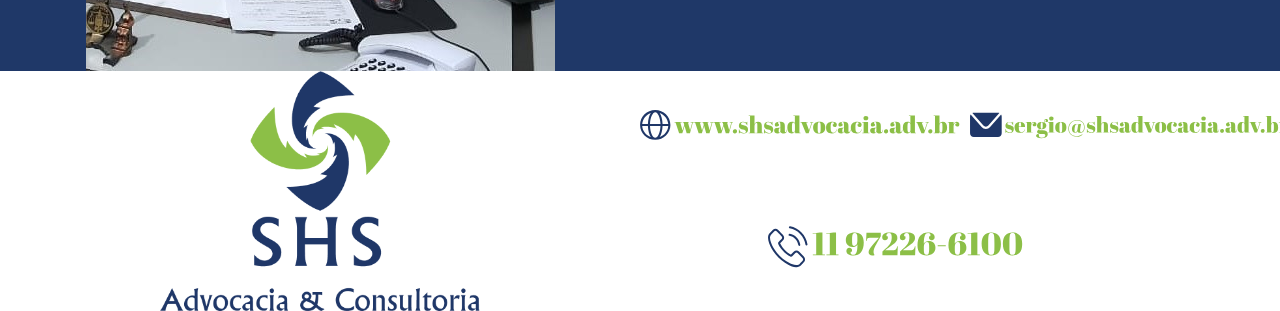
==== commit 24d2f2aa: "- Atualizando texto whatsapp" ====
--- a/index.html
+++ b/index.html
@@ -16,7 +16,7 @@
             <!-- <img src="images/Zap-Completo.svg"> -->
             <!-- <button type="button" class="button" id="botaoWhatsapp" onclick="location.href='https://api.whatsapp.com/send?phone=5511972266100'"> 
                 CLIQUE AQUI E ME CHAME AGORA NO WHATSAPP </button>           -->
-                <a href="https://api.whatsapp.com/send?phone=5511972266100">
+                <a href="https://wa.me/5511972266100?text=Olá,%20vi%20seu%20site,%20procuro%20um%20especialista%20em%20Direito%20Imobiliário!">
                     <img  src="images/botao-whatsapp-superior.svg"> </a>
         </div>
         <!-- <div class="header-azul-esquerda"><img src="images/vec-azul-esquerda.svg"></div> -->
@@ -74,7 +74,7 @@
                 (Instituto Brasileiro de Direito Imobiliário – www.ibradim.org.br).</p>
                 <!-- <button type="button" class="button" id="botaoWhatsapp2" onclick="location.href='https://api.whatsapp.com/send?phone=5511972266100'"> 
                     CLIQUE AQUI E FALE COMIGO AGORA NO WHATSAPP </button>  -->
-                    <a href="https://api.whatsapp.com/send?phone=5511972266100">
+                    <a href="https://wa.me/5511972266100?text=Olá,%20vi%20seu%20site,%20procuro%20um%20especialista%20em%20Direito%20Imobiliário!">
                         <img  src="images/botao-whatsapp-inferior.svg"> </a>
             
             </div>
@@ -97,7 +97,7 @@
         
             <div class="infos2">
               
-                <a href="https://api.whatsapp.com/send?phone=5511972266100">
+                <a href="https://wa.me/5511972266100?text=Olá,%20vi%20seu%20site,%20procuro%20um%20especialista%20em%20Direito%20Imobiliário!">
                     <img  src="images/telefone.svg">
                 </a>
                 
--- a/css/style.css
+++ b/css/style.css
@@ -24,7 +24,7 @@
 .grid-container {
     display: grid;
     grid-template-columns: 1fr 1fr 1fr 1fr;
-    grid-template-rows:  fit-content(100%) fit-content(100%) 1fr fit-content(100%) 0.1fr 0.1fr;
+    grid-template-rows:  fit-content(100%) fit-content(100%) 1fr fit-content(100%) fit-content(10%) fit-content(10%);
     gap: 0px 0px;
 }
 
@@ -146,20 +146,20 @@
   background: url(images/back-azul.svg); 
   background:rgb(255, 255, 255);
   width: 50%;
-  height: auto;      
-  -webkit-background-size: cover;
-  -moz-background-size: cover;
-  -o-background-size: cover;
-  background-size: 100%; 
-  display: grid;
-  align-items: center;
-  padding: 5px;
+/*   height: auto;      
+  -webkit-background-size: cover;
+  -moz-background-size: cover;
+  -o-background-size: cover;
+  background-size: 100%;  */
+  display: grid;
+  align-items: center;
+  padding-left: 25%;
 }
 .infos1{ 
   grid-area: 5 / 3 / 6 / 4; 
   background: url(images/back-azul.svg); 
   background:rgb(255, 255, 255);
-  width: 80%;
+  width: 100%;
   max-width: 100%;
   height: auto;      
   -webkit-background-size: cover;
@@ -175,7 +175,7 @@
   grid-area: 5 / 4 / 6 / 5; 
   background: url(images/back-azul.svg); 
   background:rgb(255, 255, 255);
-  width: 80%;
+  width: 100%;
   max-width: 100%;
   height: auto;      
   -webkit-background-size: cover;
@@ -190,7 +190,7 @@
   grid-area: 6 / 3 / 6  / 5; 
   background: url(images/back-azul.svg); 
   background:rgb(255, 255, 255);
-  width: 60%;
+  width: 40%;
   max-width: 100%;
   height: auto;      
   -webkit-background-size: cover;
@@ -258,4 +258,3 @@
 text-align: center;
 text-decoration: underline;
 }
-
